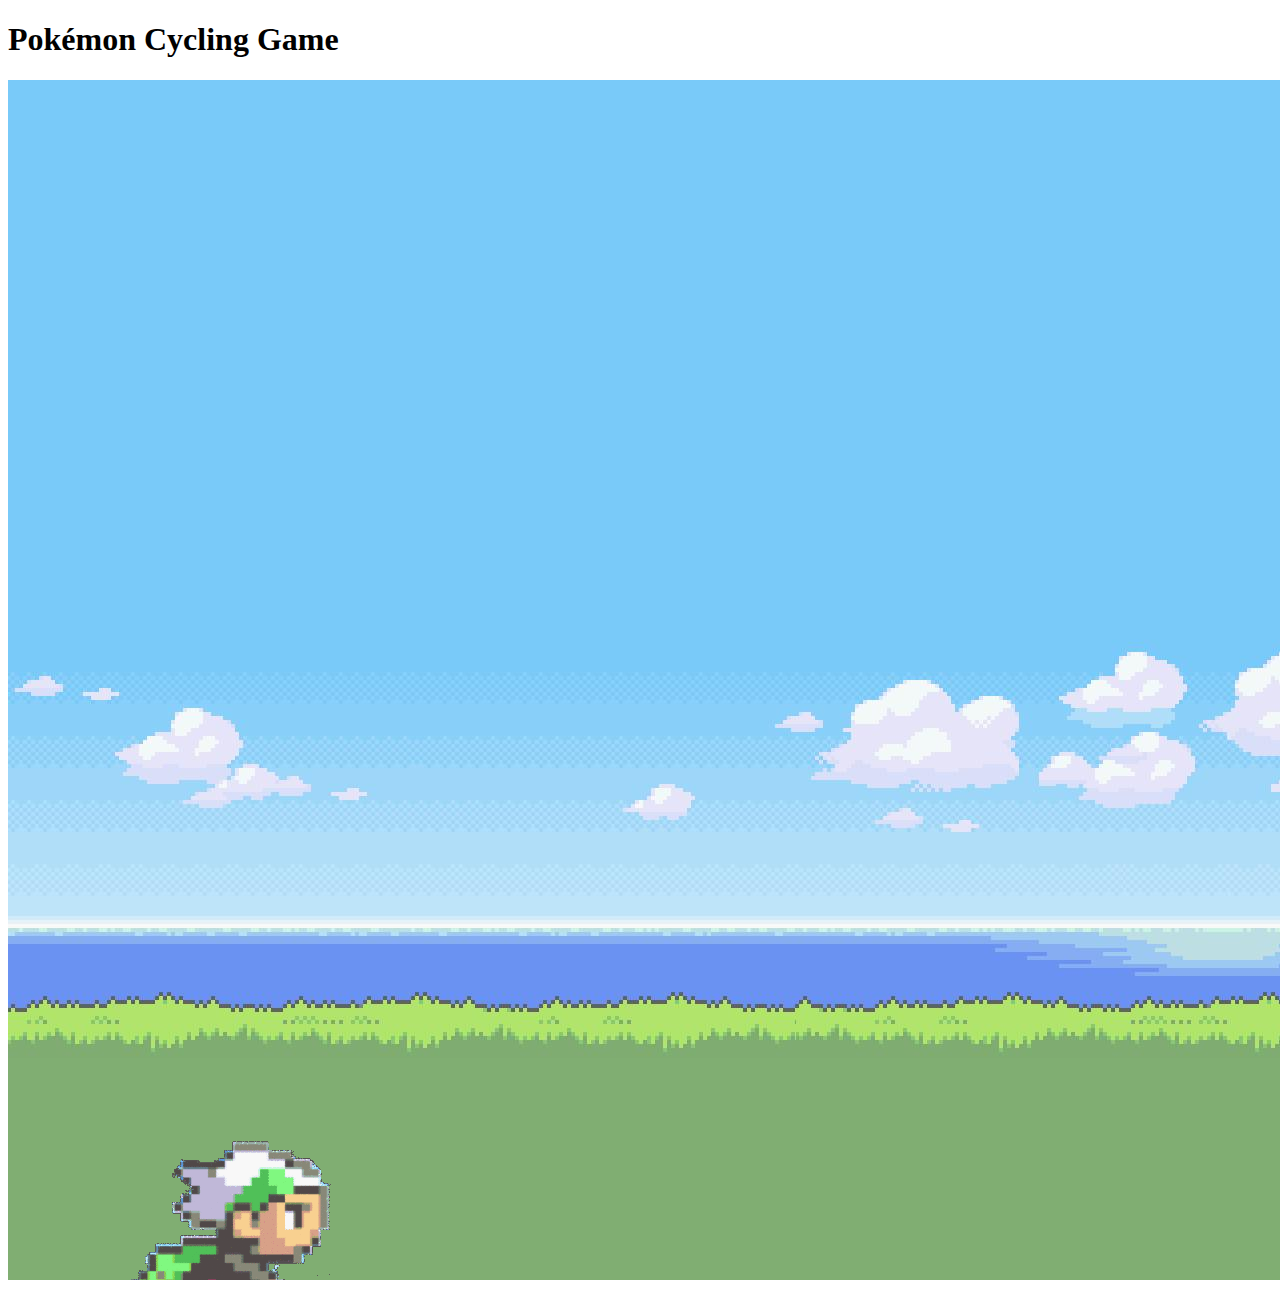
==== index.html @ a9596dba "Add gravity functionality" ====
<!DOCTYPE html>
<html>
<head>
	<title>
		Pokémon Cycling Game
	</title>
	<meta charset="UTF-8">
	<meta name="description" content="Pokémon Cycling Game">
	<meta name="author" content="Mike Koscinski">
	<meta name="viewport" content="width=device-width, initial-scale=1.0">

	<! Make sure to eventually add CSS template. -->

</head>
<body>
	<h1>
		Pokémon Cycling Game
	</h1>

	<canvas id="canvas" width="1920" height="1200"></canvas>

	<script src="bike-ride.js"></script>

</body>
</html>
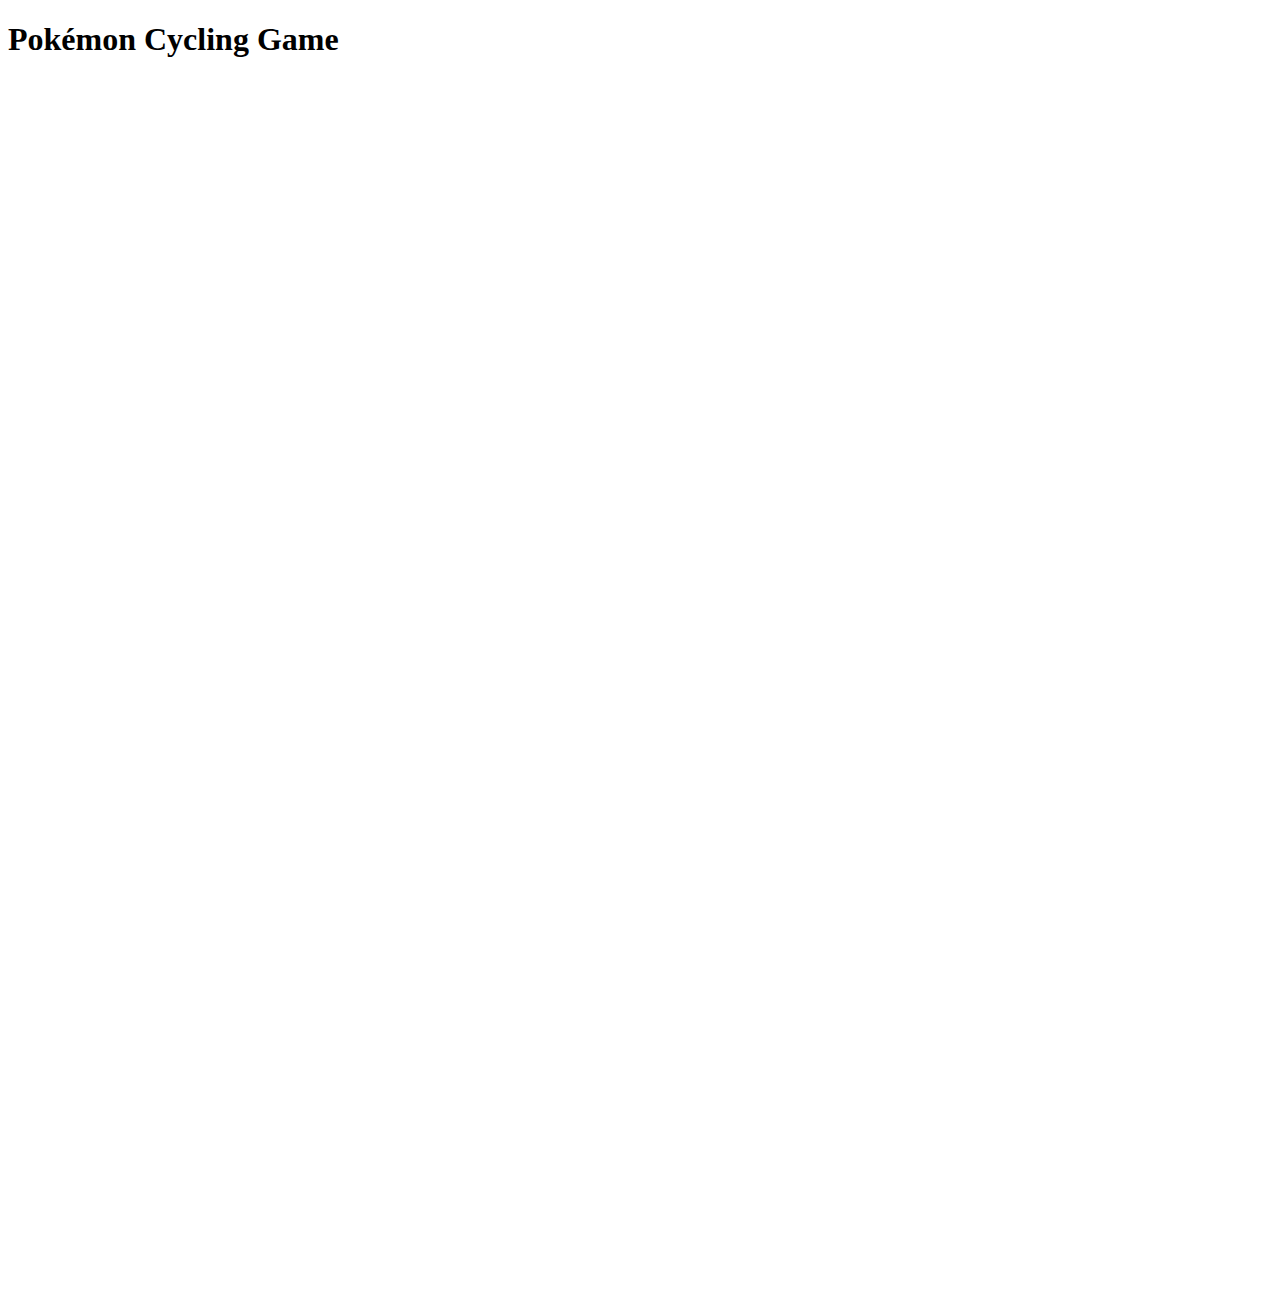
==== commit 76c83669: "Add timer logic" ====
--- a/index.html
+++ b/index.html
@@ -8,9 +8,7 @@
 	<meta name="description" content="Pokémon Cycling Game">
 	<meta name="author" content="Mike Koscinski">
 	<meta name="viewport" content="width=device-width, initial-scale=1.0">
-
-	<! Make sure to eventually add CSS template. -->
-
+	<link rel="stylesheet" type="text/css" href="styles/bike-ride.css">
 </head>
 <body>
 	<h1>
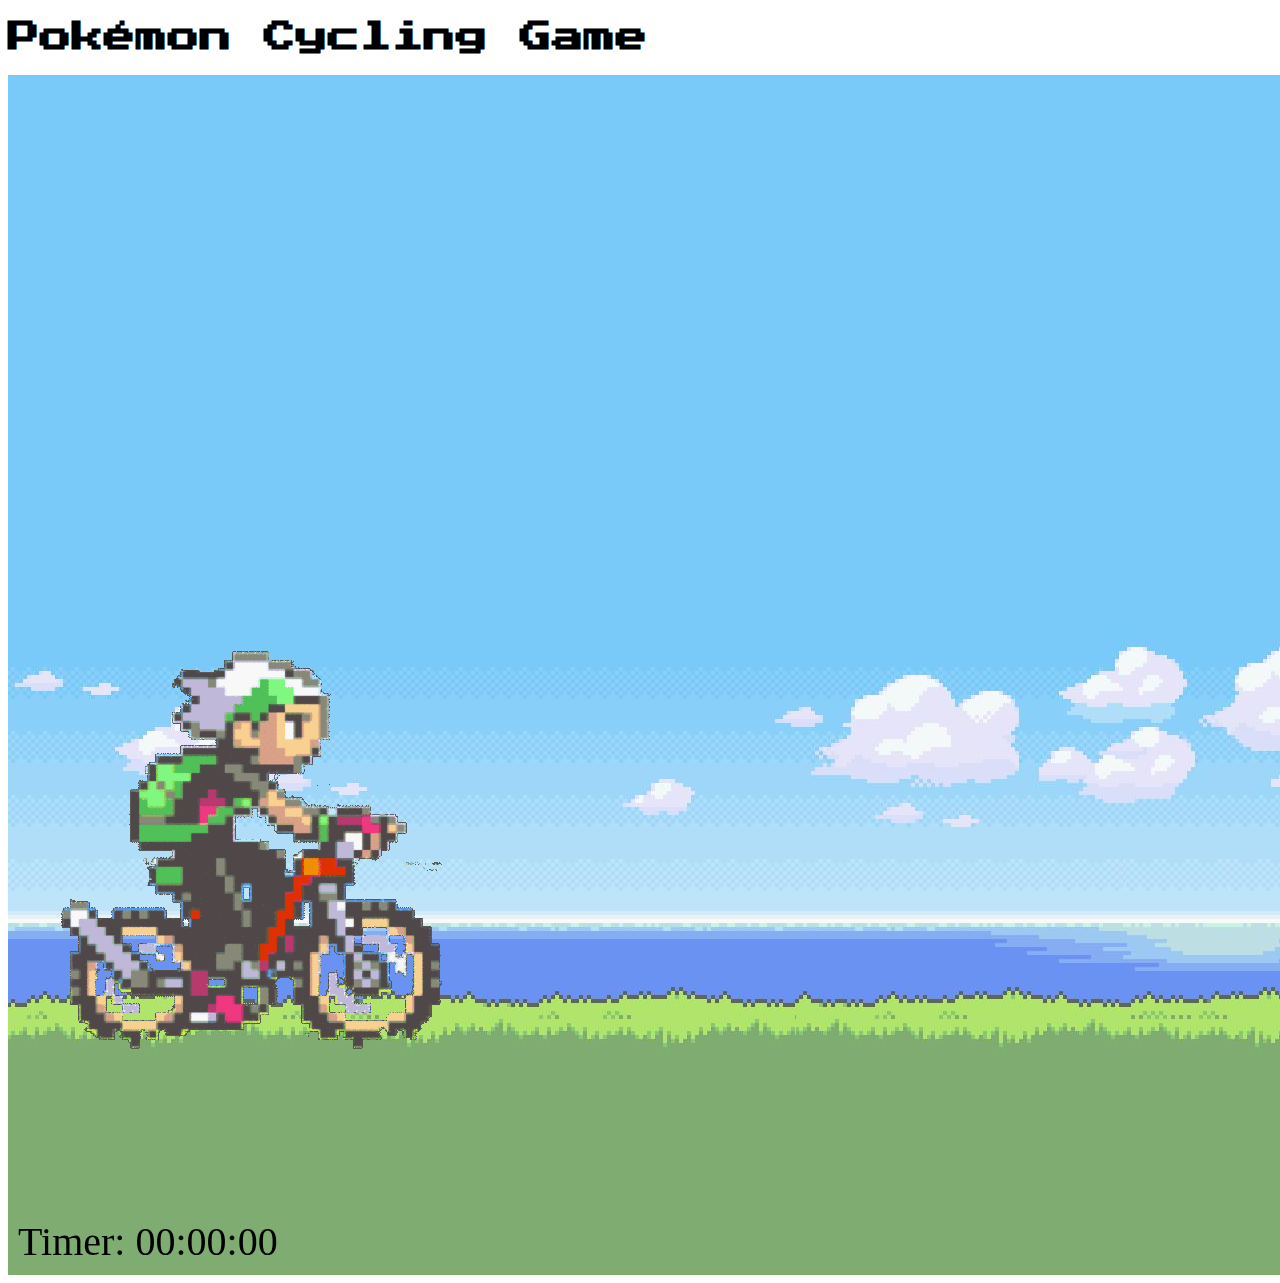
==== commit b76dff30: "Prepare to add collision logic" ====
--- a/index.html
+++ b/index.html
@@ -9,6 +9,7 @@
 	<meta name="author" content="Mike Koscinski">
 	<meta name="viewport" content="width=device-width, initial-scale=1.0">
 	<link rel="stylesheet" type="text/css" href="styles/bike-ride.css">
+	<link href="https://fonts.googleapis.com/css2?family=Press+Start+2P&display=swap" rel="stylesheet">
 </head>
 <body>
 	<h1>
--- a/styles/bike-ride.css
+++ b/styles/bike-ride.css
@@ -0,0 +1,4 @@
+html {
+	font-family: 'Press Start 2P', cursive;
+}
+
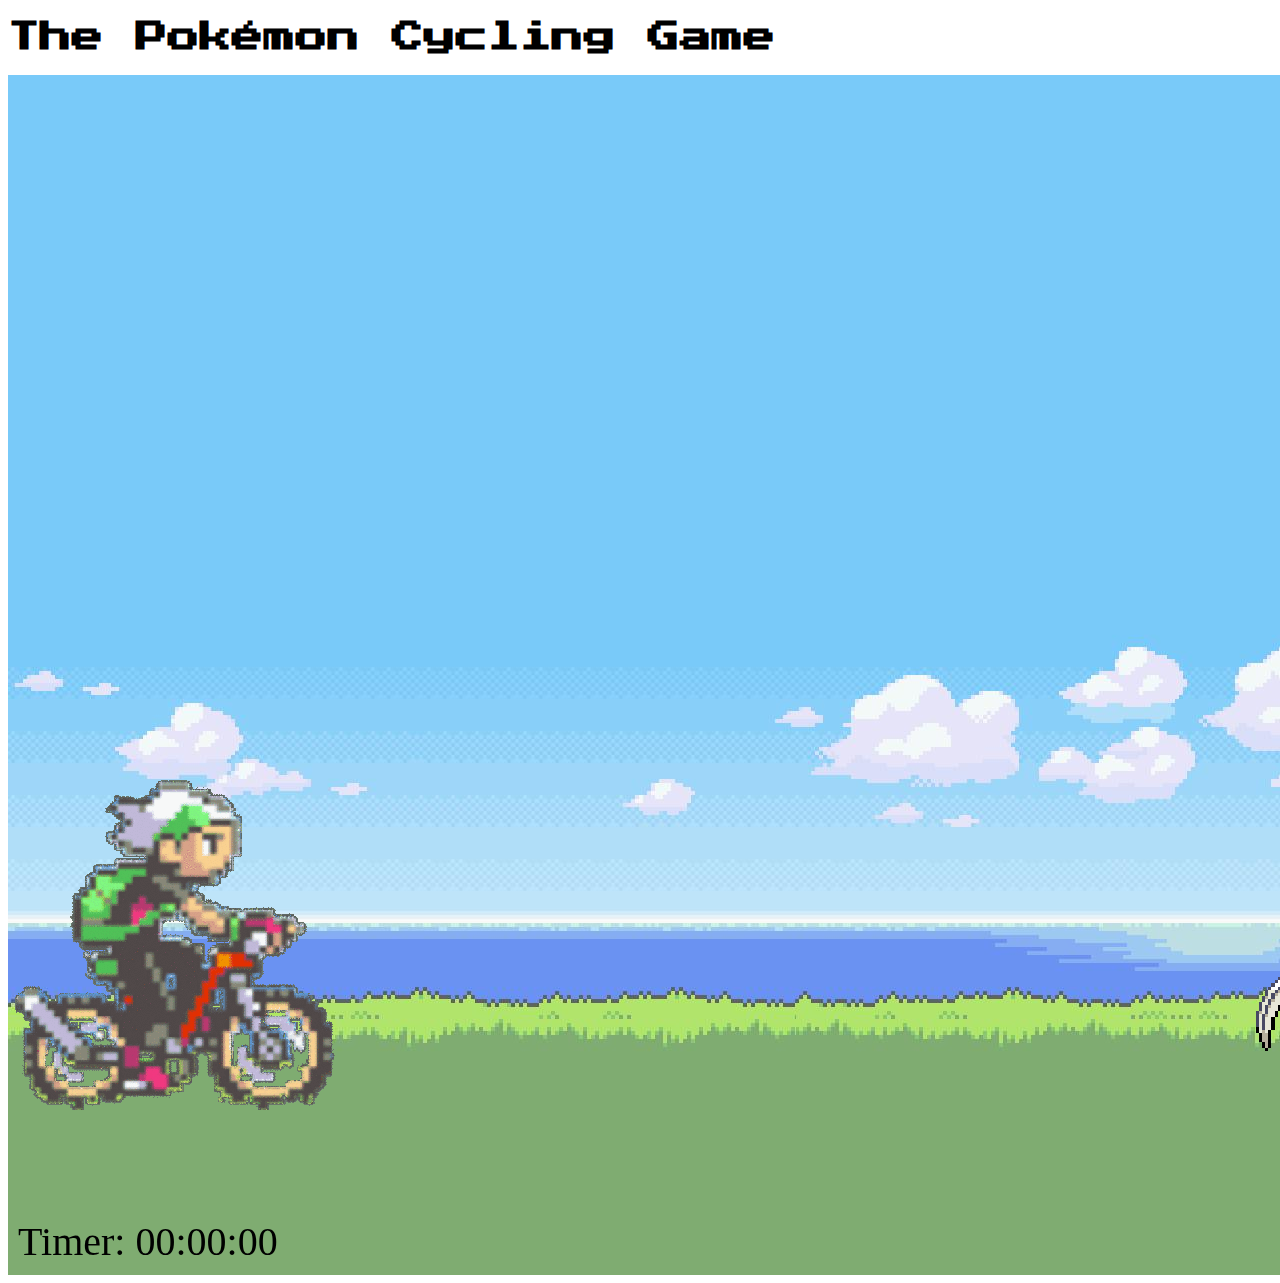
==== commit b3853958: "Add final collision logic, new sounds and gifs" ====
--- a/index.html
+++ b/index.html
@@ -13,7 +13,7 @@
 </head>
 <body>
 	<h1>
-		Pokémon Cycling Game
+		The Pokémon Cycling Game
 	</h1>
 
 	<canvas id="canvas" width="1920" height="1200"></canvas>
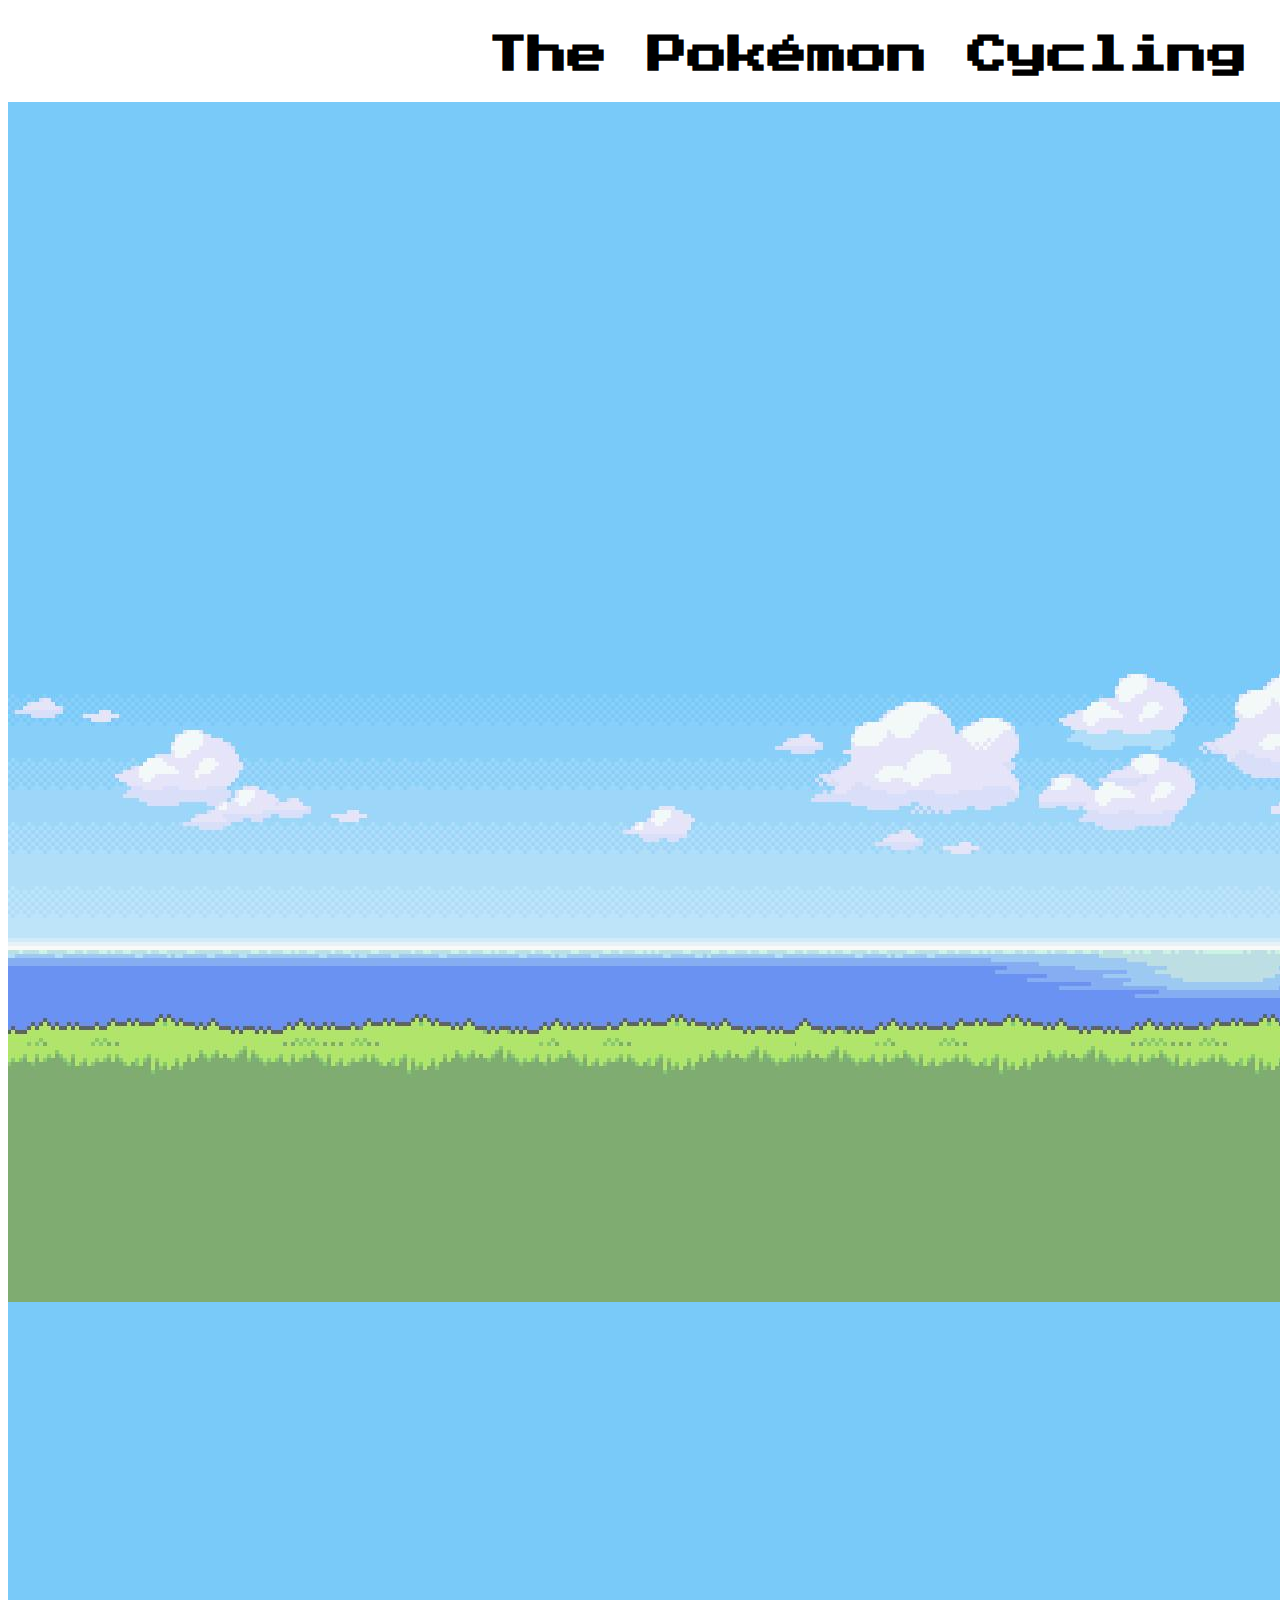
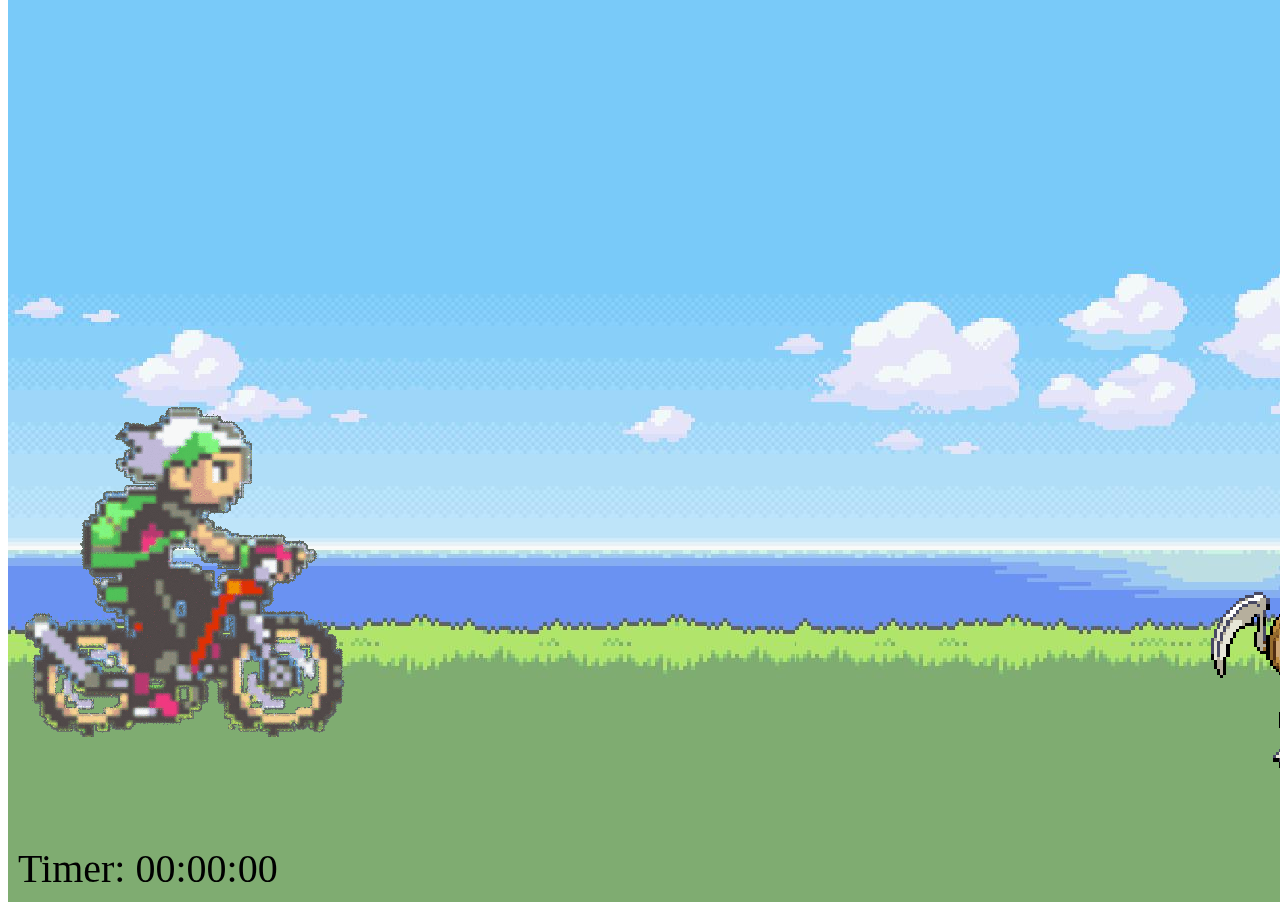
==== commit 5a9df82b: "Update background infinite scroll" ====
--- a/index.html
+++ b/index.html
@@ -12,13 +12,11 @@
 	<link href="https://fonts.googleapis.com/css2?family=Press+Start+2P&display=swap" rel="stylesheet">
 </head>
 <body>
-	<h1>
-		The Pokémon Cycling Game
-	</h1>
-
-	<canvas id="canvas" width="1920" height="1200"></canvas>
-
+	<div class="container">
+		<h1>The Pokémon Cycling Game</h1>
+		<div class="sliding-background"></div>
+		<canvas id="canvas" width="1920" height="1200"></canvas>
+	</div>
 	<script src="bike-ride.js"></script>
-
 </body>
 </html>--- a/styles/bike-ride.css
+++ b/styles/bike-ride.css
@@ -1,4 +1,31 @@
 html {
 	font-family: 'Press Start 2P', cursive;
+	width: auto;
 }
 
+h1 {
+	font-size: 40px;
+	text-align: center;
+}
+
+.container {
+	width: 1920px;
+	max-width: auto;
+	overflow: hidden;
+}
+
+.sliding-background {
+	background: url(../images/ocean-background.jpg) repeat-x;
+	height: 1200px; /* Equal to background.height. */
+	width: 5760px; /* Equal to background.width * 3. */
+	animation: slide 30s linear infinite;
+}
+
+@keyframes slide {
+	0%{
+		transform: translate3d(0,0,0);
+	}
+	100%{
+		transform: translate3d(-1920px, 0, 0); /* The image width. */
+	}
+}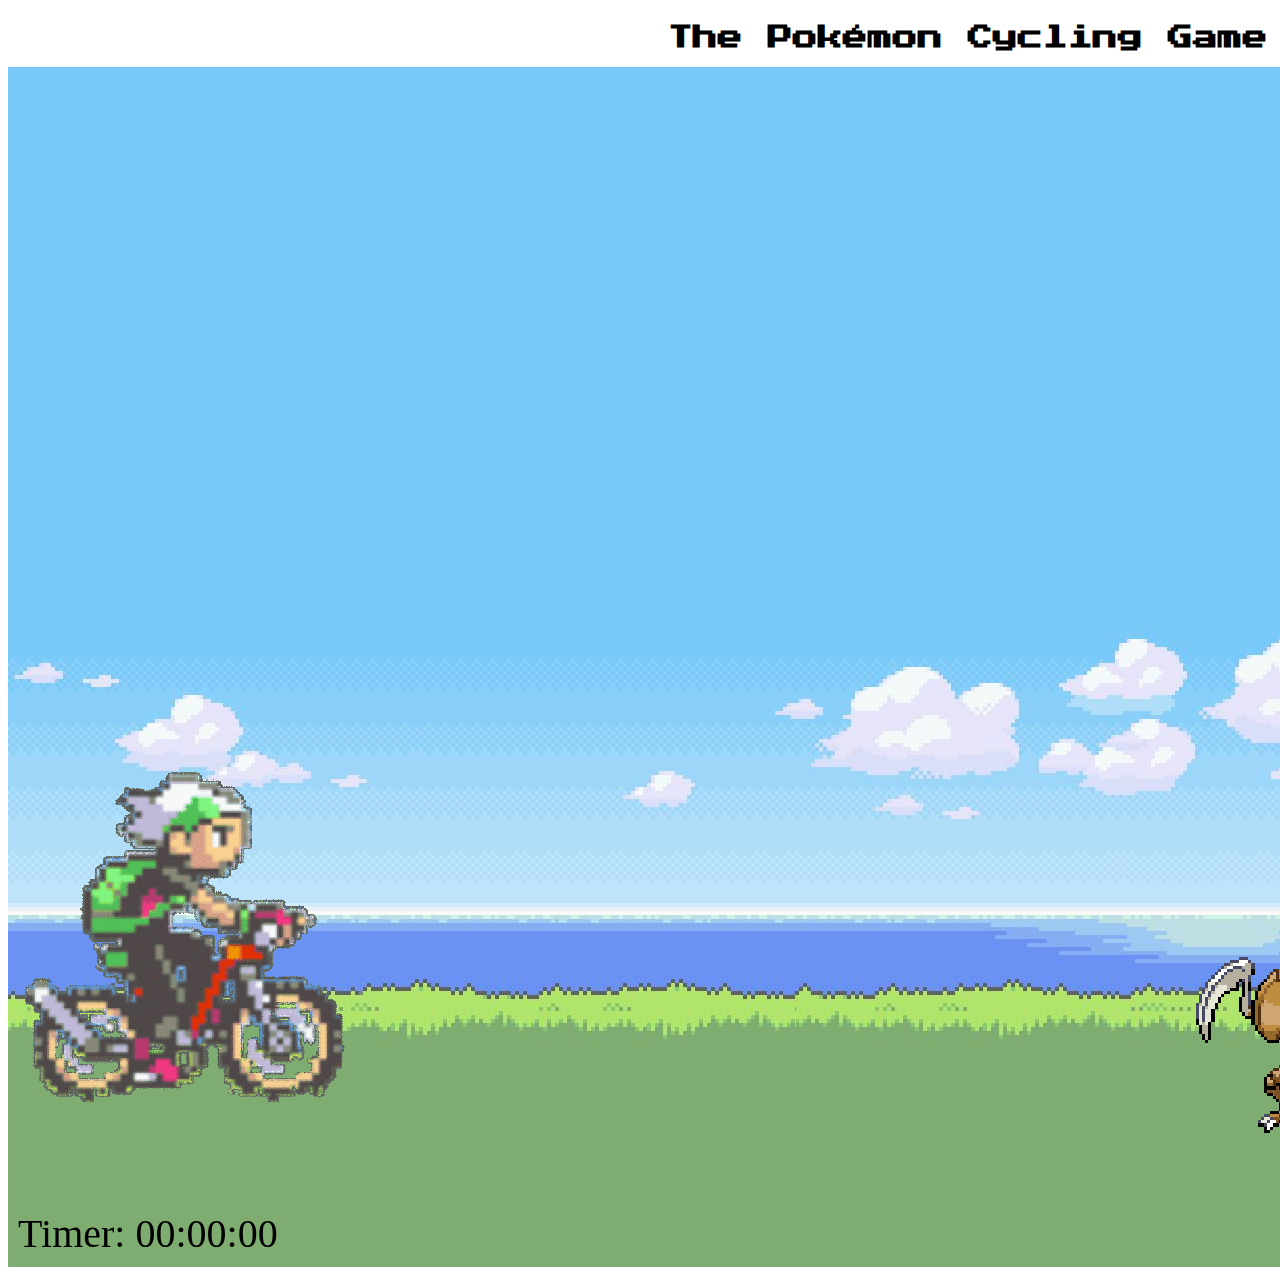
==== commit 71b2f30a: "Remove CSS animation for infinate background - won't work w/ draw() logic" ====
--- a/index.html
+++ b/index.html
@@ -14,7 +14,6 @@
 <body>
 	<div class="container">
 		<h1>The Pokémon Cycling Game</h1>
-		<div class="sliding-background"></div>
 		<canvas id="canvas" width="1920" height="1200"></canvas>
 	</div>
 	<script src="bike-ride.js"></script>
--- a/styles/bike-ride.css
+++ b/styles/bike-ride.css
@@ -1,11 +1,13 @@
 html {
 	font-family: 'Press Start 2P', cursive;
 	width: auto;
+
 }
 
 h1 {
-	font-size: 40px;
+	font-size: 25px;
 	text-align: center;
+	z-index: 0;
 }
 
 .container {
@@ -14,18 +16,6 @@
 	overflow: hidden;
 }
 
-.sliding-background {
-	background: url(../images/ocean-background.jpg) repeat-x;
-	height: 1200px; /* Equal to background.height. */
-	width: 5760px; /* Equal to background.width * 3. */
-	animation: slide 30s linear infinite;
-}
-
-@keyframes slide {
-	0%{
-		transform: translate3d(0,0,0);
-	}
-	100%{
-		transform: translate3d(-1920px, 0, 0); /* The image width. */
-	}
+canvas {
+	z-index: -1;
 }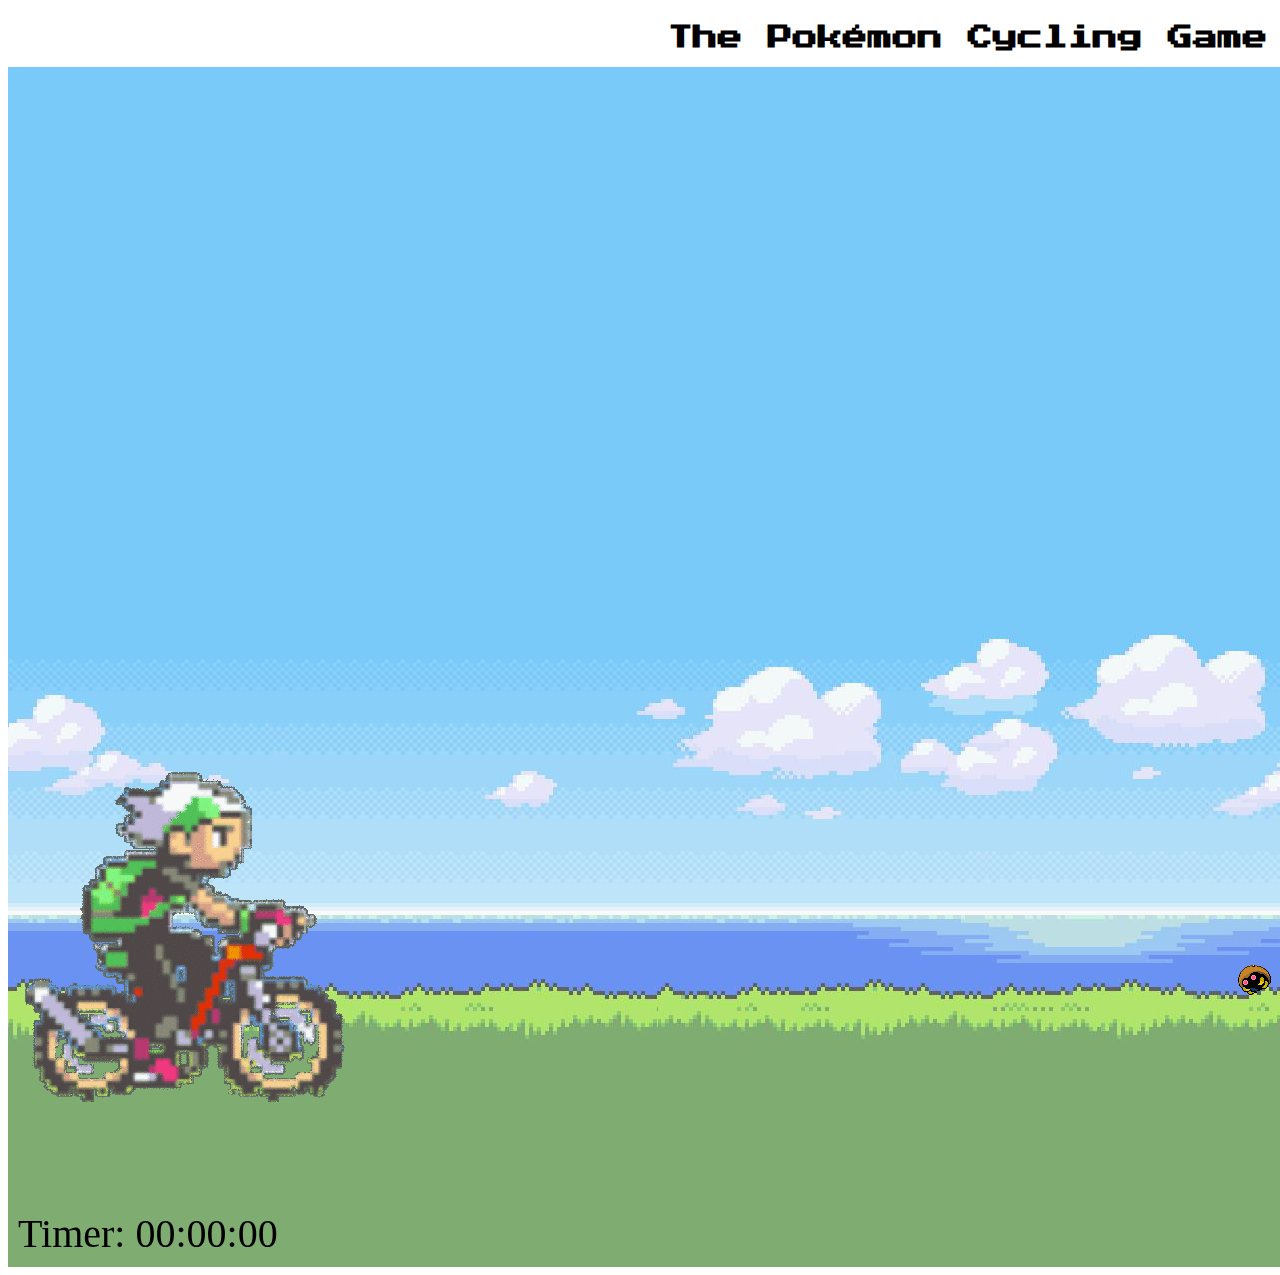
==== commit 72c1405f: "Add random pokemon logic changes" ====
--- a/index.html
+++ b/index.html
@@ -1,9 +1,7 @@
 <!DOCTYPE html>
 <html>
 <head>
-	<title>
-		Pokémon Cycling Game
-	</title>
+	<title>Pokémon Cycling Game</title>
 	<meta charset="UTF-8">
 	<meta name="description" content="Pokémon Cycling Game">
 	<meta name="author" content="Mike Koscinski">
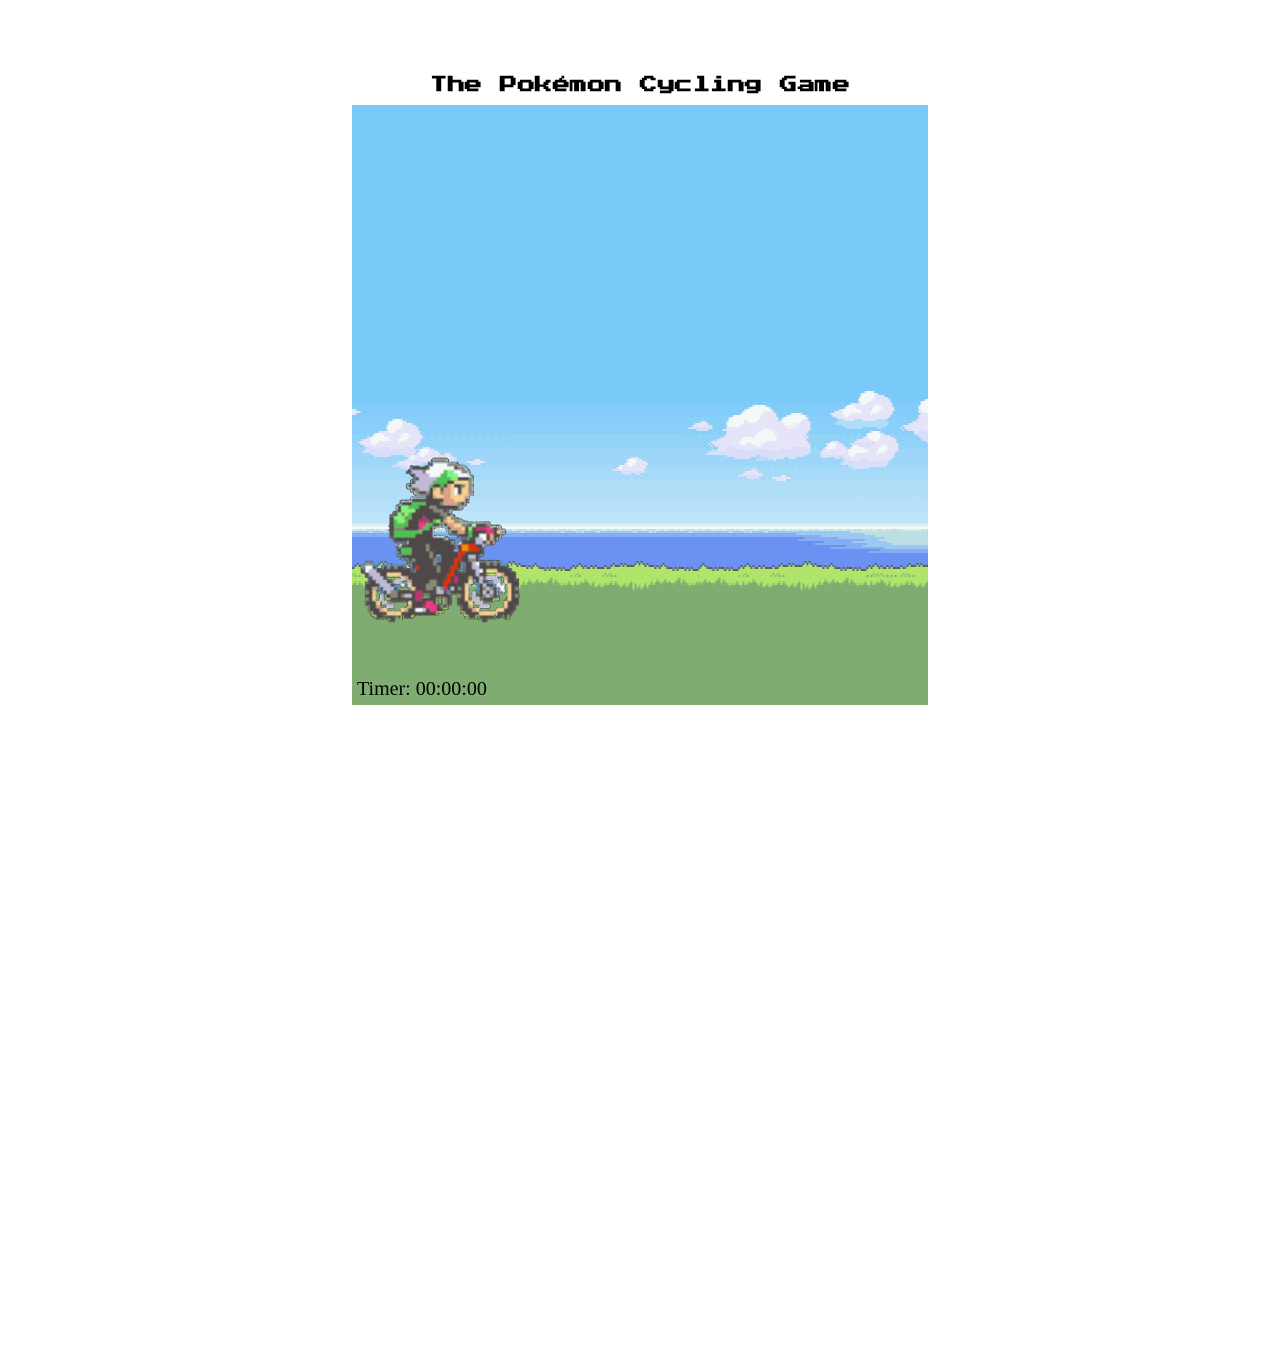
==== commit 7693e427: "Add Firebase SDK to HTML" ====
--- a/index.html
+++ b/index.html
@@ -14,6 +14,18 @@
 		<h1>The Pokémon Cycling Game</h1>
 		<canvas id="canvas" width="1920" height="1200"></canvas>
 	</div>
+
 	<script src="bike-ride.js"></script>
+
+	<!-- The core Firebase JS SDK is always required and must be listed first -->
+	<script src="/__/firebase/7.15.5/firebase-app.js"></script>
+
+	<!-- TODO: Add SDKs for Firebase products that you want to use
+	     https://firebase.google.com/docs/web/setup#available-libraries -->
+	<script src="/__/firebase/7.15.5/firebase-analytics.js"></script>
+
+	<!-- Initialize Firebase -->
+	<script src="/__/firebase/init.js"></script>
+
 </body>
 </html>--- a/styles/bike-ride.css
+++ b/styles/bike-ride.css
@@ -1,21 +1,29 @@
 html {
 	font-family: 'Press Start 2P', cursive;
-	width: auto;
-
+	max-width: 1920;
+	padding: 5%;
+	margin-left: auto;
+	margin-right: auto;
+	max-height: 100vh;
 }
 
-h1 {
-	font-size: 25px;
-	text-align: center;
-	z-index: 0;
+body {
+	margin: 0;
+	display: block;
 }
 
 .container {
-	width: 1920px;
-	max-width: auto;
 	overflow: hidden;
+	text-align: center;
+	transform: scale(0.5);
+	transform-origin: top center;
 }
 
-canvas {
-	z-index: -1;
+.container h1 {
+	font-size: 35px;
+	z-index: 2;
+}
+
+.container canvas {
+	z-index: 1;
 }